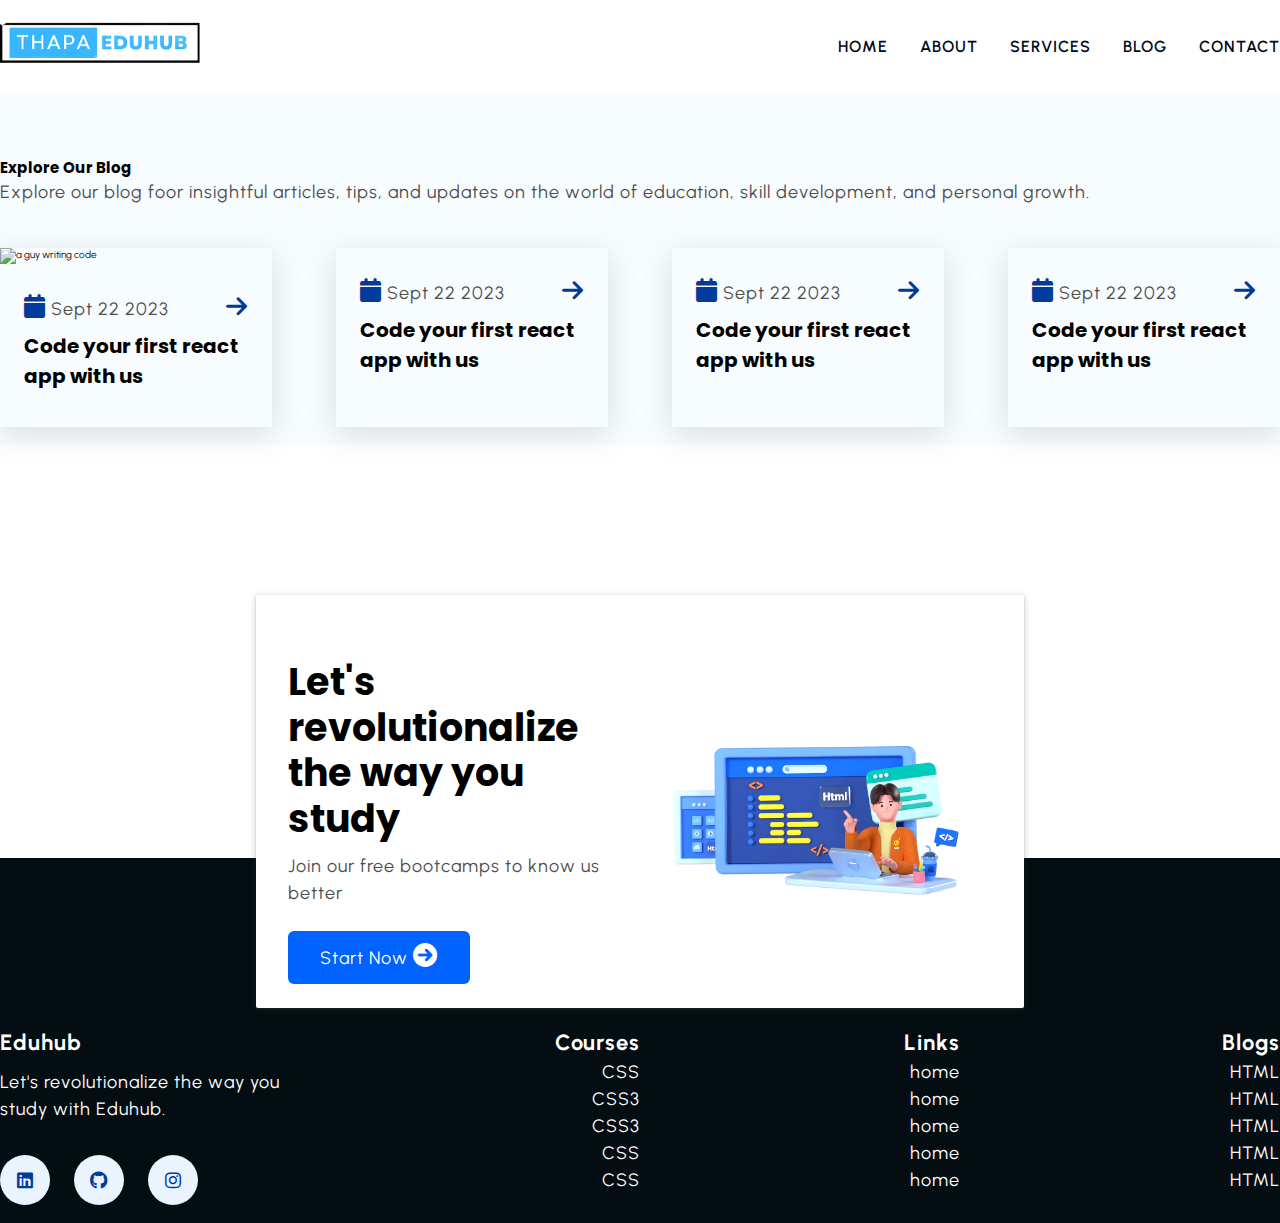
==== blog.html @ 39194c47 "blog page" ====
<!DOCTYPE html>
<html lang="en">
    <head>
        <meta charset="UTF-8">
        <meta name="viewport" content="width=device-width, initial-scale=1.0">
        <title>Eduhub</title>
        <link rel="stylesheet" href="css/style.css">
        <link
          rel="stylesheet"
          href="https://cdnjs.cloudflare.com/ajax/libs/font-awesome/6.0.0/css/all.min.css"
          integrity="sha512-9usAa10IRO0HhonpyAIVpjrylPvoDwiPUiKdWk5t3PyolY1cOd4DSE0Ga+ri4AuTroPR5aQvXU9xC6qOPnzFeg=="
          crossorigin="anonymous"
          referrerpolicy="no-referrer"
        />
    </head>
<body>
    <header class="section-navbar">
        <div class="container">
            <div class="navbar-brand">
                <a href="index.html">
                    <img src="./images/logo.png" alt="Eduhub" width="80%" height="auto">
                </a>
            </div>
            <nav class="navbar">
                <ul>
                    <li class="nav-item"><a class="nav-link" href="index.html">Home</a></li>
                    <li class="nav-item"><a class="nav-link" href="about.html">About</a></li>
                    <li class="nav-item"><a class="nav-link" href="service.html">Services</a></li>
                    <li class="nav-item"><a class="nav-link" href="blog.html">Blog</a></li>
                    <li class="nav-item"><a class="nav-link" href="contact.html">Contact</a></li>
                </ul>
            </nav>
        </div>
    </header>

    <!-- blog section -->
    <div class="section-blog">
        <div class="container">
            <h2 class="section-common-heading">Explore Our Blog</h2>
            <p class="section-common-subheading">
                    Explore our blog foor insightful articles, tips, and updates on the world of education, skill development, and personal growth.
            </p> 
        </div>

        <div class="container grid grid-four--cols">
            <div class="blog">
                <figure>
                    <img src="https://images.pexels.com/photos/1181373/pexels-photo-1181373.jpeg?auto=compress&cs=tinysrgb&w=1260&h=750&dpr=1"
              alt="a guy writing code"
            />
                </figure>

                <div class="blog-content">
                    <div class="blog-date">
                        <p><i class="fa-calendar fa-solid"></i> Sept 22 2023</p>
                        <p><i class="fa-solid fa-arrow-right"></i></p>
                    </div>

                    <h3 class="section-common--title">
                        Code your first react app with us
                    </h3>
                </div>
            </div>

            <div class="blog">
                <figure>
                  <img
                    src="https://images.pexels.com/photos/11035396/pexels-photo-11035396.jpeg?auto=compress&cs=tinysrgb&w=1260&h=750&dpr=1"
                    alt=""
                  />
                </figure>
                <div class="blog-content">
                  <div class="blog-date">
                    <p><i class="fa-calendar fa-solid"></i> Sept 22 2023</p>
                    <p><i class="fa-solid fa-arrow-right"></i></p>
                  </div>
                  <h3 class="section-common--title">
                    Code your first react app with us
                  </h3>
                </div>
              </div>
      
              <div class="blog">
                <figure>
                  <img
                    src="https://images.pexels.com/photos/4389463/pexels-photo-4389463.jpeg?auto=compress&cs=tinysrgb&w=1260&h=750&dpr=1"
                    alt=""
                  />
                </figure>
                <div class="blog-content">
                  <div class="blog-date">
                    <p><i class="fa-calendar fa-solid"></i> Sept 22 2023</p>
                    <p><i class="fa-solid fa-arrow-right"></i></p>
                  </div>
                  <h3 class="section-common--title">
                    Code your first react app with us
                  </h3>
                </div>
              </div>
      
              <div class="blog">
                <figure>
                  <img
                    src="https://images.pexels.com/photos/3861961/pexels-photo-3861961.jpeg?auto=compress&cs=tinysrgb&w=1260&h=750&dpr=1"
                    alt=""
                  />
                </figure>
                <div class="blog-content">
                  <div class="blog-date">
                    <p><i class="fa-calendar fa-solid"></i> Sept 22 2023</p>
                    <p><i class="fa-solid fa-arrow-right"></i></p>
                  </div>
                  <h3 class="section-common--title">
                    Code your first react app with us
                  </h3>
                </div>
            </div>
        </div>
    </div>
    <!-- end blog section -->


    <!-- contact home page -->
    <div class="section-contact--homepage" id="section-contact--homepage">
        <div class="container grid grid-two--cols">
            <div class="contact-content">
                <h2 class="contact-title">Let's revolutionalize the way you study</h2>
                <p>Join our free bootcamps to know us better</p>
                <div class="btn">
                    <a href="contact.html">
                        Start now <i class="fa-solid fa-arrow-circle-right"></i>
                    </a>
                </div>
            </div>
            <div class="contact-img">
                <img src="images/main.png" alt="guy doing coding">
            </div>
        </div>
     </div>
    <!-- end contact home page -->

    <!-- footer section -->
     <footer>
        <div class="container grid grid-four--cols">
            <div class="footer-1--div">
                <div class="logo-brand">
                    <a href="index.html" class="footer-subheading">Eduhub</a>
                </div>
                <p>Let's revolutionalize the way you study with Eduhub.</p>
    
            <div class="social-footer--icons">
                <a href="www.linkedin.com/in/vanshu778" target="_blank"><i class="fa-brands fa-linkedin"></i></a>
    
                <a href="github.com/vanshu778" target="_blank"><i class="fa-brands fa-github"></i></a>
    
                <a href="instagram.com/vanshu778" target="_blank"><i class="fa-brands fa-instagram"></i></a>
            </div>
        </div>
    
        <div class="footer-2--div">
            <p class="footer-subheading">Courses</p>
                <ul>
                    <li><a href="index.html">CSS</a></li>
                    <li><a href="index.html">CSS3</a></li>
                    <li><a href="index.html">CSS3</a></li>
                    <li><a href="index.html">CSS</a></li>
                    <li><a href="index.html">CSS</a></li>
                </ul>
            
        </div>
    
        <div class="footer-3--div">
            <p class="footer-subheading">Links</p>
                <ul>
                    <li><a href="index.html">home</a></li>
                    <li><a href="index.html">home</a></li>
                    <li><a href="index.html">home</a></li>
                    <li><a href="index.html">home</a></li>
                    <li><a href="index.html">home</a></li>
                </ul>
            
        </div>
    
        <div class="footer-4--div">
            <p class="footer-subheading">Blogs</p>
                <ul>
                    <li><a href="index.html">HTML</a></li>
                    <li><a href="index.html">HTML</a></li>
                    <li><a href="index.html">HTML</a></li>
                    <li><a href="index.html">HTML</a></li>
                    <li><a href="index.html">HTML</a></li>
                </ul>
            
        </div>
    
         </div>
     </footer>
     
</body>
</html>
---- css/style.css ----
@import url("https://fonts.googleapis.com/css2?family=Jost:wght@300;400;500;700;900&family=Poppins:wght@200;300;400;600&family=Quicksand:wght@300;400;500;600;700&family=Urbanist:wght@300;400;500;600;700;800;900&display=swap");
/* base rule  */

* {
  margin: 0;
  padding: 0;
  box-sizing: border-box;
  font-family: "Urbanist", sans-serif;
}

html {
  font-size: 62.5%;
  /* 1rem = 10px  */
  /* scroll-behavior: smooth; */
  /* scroll-snap-type: Y proximity; */
}

h1,
h2,
h3,
h4,
h5,
h6 {
  font-family: "Poppins", sans-serif;
}

p,
li,
a,
label {
  font-family: "Urbanist", sans-serif;
  font-size: 1.8rem;
  letter-spacing: 0.1rem;
  font-weight: 400;
  color: var(--para-color);
  line-height: 1.5;
}

a {
  text-decoration: none;
}

li {
  list-style: none;
}

/* theme */

:root {
  --main-color: #0062ff;
  --supporting-color: #ebf3fe;
  --font-color: #424242;
  /* --bg-color: #ffffff; */
  --bg-color: #f7fcff;
  --heading-color: #000a19;
  --hero-heading-color: #003b99;
  --white-color: #ffffff;
  --para-color: #504e4d;
  --bnt-hover-bg-color: #003b99;
  --btn-box-shadow: rgba(100, 100, 111, 0.2) 0px 7px 29px 0px;
  --footer-bg-color: #040d12;
}

/* layout */
.container{
  max-width: 142rem;
  margin: 0 auto;
  padding: 1.8rem 0;
}

.section-about .container:first-child,
.section-blog .container:first-child,
.section-course .container:first-child,
.section-contact--homepage .container:first-child,
.section-why--choose .container:first-child{
  padding: 6.4rem 0 2.4rem 0;
}

.grid{
  display: grid;
}

.grid-two--cols{
  grid-template-columns: repeat(2,1fr);
}

.grid-three--cols{
  grid-template-columns: repeat(3,1fr);
}

.grid-four--cols{
  grid-template-columns: repeat(4,1fr);
}
/* module / reusable  */

.section-commom-heading{
  font-size: 3.2rem;
  font-weight: 700;
  text-transform: capitalize;
}

.section-commom-subheading{
  color: var(--heading-color);
}

.section-common--title{
  font-size: 2rem;
  margin: 4rem 0 1.2rem 0;
}

.fa-solid {
  padding: 2.4rem;
  background-color: var(--supporting-color);
  font-size: 2.4rem;
  border-radius: 50%;
  color: var(--hero-heading-color);
}

.btn{
  display: inline-block;
  padding:1.2rem 3.2rem;
  background-color: var(--main-color);
  color: var(--white-color);
  border-radius: 0.6rem;
}
/* states  */

.btn:hover {
  background-color: var(--bnt-hover-bg-color);
  cursor: pointer;
  box-shadow: var(--btn-box-shadow);
}

/***** navbar Section *****/
.section-navbar{
  width: 100%;
  box-shadow: rgba(0,0,0,0.05) 0px 6px 24px 0px, rgba(0,0,0,0.08) 0px 0px 0px 1px;
}

.section-navbar .container{
  display: flex;
  justify-content: space-between;
  align-items: center;
}

.section-navbar .navbar ul{
  display: flex;
  gap: 3.2rem;
  /* text-transform: capitalize; */
  & li a{
    color: var(--heading-color);
    text-transform: uppercase;
    font-weight: 600;
    font-size: 1.6rem;
    display: inline-block;
    position: relative;
    &::after{
      content: "";
      position: absolute;
      bottom: -0.3rem;
      left: 0;
      width: 0%;
      border-bottom: 0.2rem solid var(--main-color);
      transition: all 0.3s linear;
    }
  }

  & li a:hover::after{
    width: 100%;
  }
}
/* end navbar */


/* hero section */

main{
  position: relative;
  background-image: linear-gradient(
    to top right,
    #3d86fa,
    #4484fb,
    #679eff,
    #b3d2ff,
    #ebf3fe
  );
}

.section-hero .grid{
  align-items: center;
  gap: 6.4rem;
  
  & .hero-subheading{
    text-transform: uppercase;
    letter-spacing: 0.2rem;
    font-size: 1.7rem;
    word-spacing: 0.2rem;
    color: var(--hero-heading-color);
    font-weight: 700;
  }

  & .hero-heading{
    font-size: 5.8rem;
    font-family: "jost";
    line-height: 1.5;
    color: var(--hero-heading-color);
    font-weight: 900;
  }

  & .hero-para{
    color: var(--white-color);
    margin: 2rem 0 4rem 0;
  
  }
}
.section-hero--image img{
  width: 100%;
  height: auto;
  transform: scaleX(-1);
}

/* shape divider */
.custom-shape-divider-bottom-1696162272 {
  position: absolute;
  bottom: 0;
  left: 0;
  width: 100%;
  overflow: hidden;
  line-height: 0;
  transform: rotate(180deg);
}

.custom-shape-divider-bottom-1696162272 svg {
  position: relative;
  display: block;
  width: calc(100% + 1.3px);
  height: 12rem;
}

.custom-shape-divider-bottom-1696162272 .shape-fill {
  fill: #ffffff;
}
/* end shape divider */
/* end hero section */

/* about section  */
.section-about .grid{
  gap: 6.4rem;
}

.section-about .about-div{
  text-align: center;
}
.section-about img{
  padding: 2.4rem;
  background-color: var(--supporting-color);
  width: 14em;
  height: auto;
  border-radius: 50%;
  transition: all 0.3s linear;
}

.about-div .icon:hover > img{
  transform: rotate(360deg);
  background: linear-gradient(to right, #0575e6, #021b79);
}
/* end about section  */   

/* Course section */

.section-course{
  background-color: var(--bg-color);
}
.section-course .grid{
  gap: 3.2rem;
}

.section-course .course-div{
  padding: 3.2rem;
}

.section-course .course-div:hover{
  box-shadow: var(--btn-box-shadow);
}

.course-div:nth-child(2) .icon .fa-solid{
  color: #68bf9b;
  background-color:#e7f6ef;
}

.course-div:nth-child(3) .icon .fa-solid{
  color: #ff8b52;
  background-color:#fbebe8;
}
.course-div:nth-child(4) .icon .fa-solid{
  color: #183d3d;
  background-color:#ccf7f7;
}
.course-div:nth-child(5) .icon .fa-solid{
  color: #d988b9;
  background-color: rgb(247, 223, 238);
}
.course-div:nth-child(6) .icon .fa-solid{
  color: #ff9b50;
  background-color:#f6dfce;
}
.course-div:nth-child(2) .icon .fa-solid{
  color: #1450a3;
  background-color:#dce9fa;
}
/* end Course section */

/* why choose section */

.section-why--choose .grid{
  gap: 9.6rem;
}

.why-choose--div{
  margin-top: 3.2rem;
}

.section-why--choose .text-align--right .why-choose--div{
  display: flex;
  flex-direction: column;
  justify-content: start;
  align-items: end;
  text-align: right;
}

.common-text--highlight{
  width: 6rem;
  aspect-ratio: 1;
  background-color: var(--supporting-color);
  color: var(--main-color);
  display: flex;
  justify-content: center;
  align-items: center;
  font-size: 2.4rem;
  font-weight: 700;
  border-radius: 50%;
}

.choose-center--div img{
  width: 90%;
  height: auto;
}

.choose-center--div, figure{
  display: flex;
  justify-content: center;
  align-items: center;
  position: relative;
}

.choose-center--div figure:before, .choose-center--div figure::after{
  content: "";
  position: absolute;
  top: 50%;
  left: 50%;
  transform: translate(-50%, -50%);
  background-color: var(--main-color);
  width: 45rem;
  /* aspect-ratio: 1; */
  height: 45rem;
  border-radius: 50%;
  z-index: -1;
  
}

.choose-center--div figure::before{
  animation: circle 5s linear infinite;
}

@keyframes circle{
  0%{
    background-color: #b3d0ff;
  }

  25%{
    background-color: #80b1ff;
  }

  50%{
    background-color: #4d91ff;
  }

  75%{
    background-color: #99c0ff;
  }

  100%{
    background-color: #3381ff;
  }
 
}

.choose-center--div figure::after{
  width: 50rem;
  height: 50rem;
  background-color: transparent;
  z-index: -2;
  border: 0.5rem solid var(--supporting-color);
}
/* end why choose section */

/* blog section */

.section-blog{
  background-color: var(--bg-color);

  & .grid{
    gap: 6.4rem;
  }

  & .blog{
    box-shadow: var(--btn-box-shadow);
    transition:scale 0.3s linear;

    &:hover{
      scale: 1.1;
    };

    & .blog-content{
      padding: 1.4rem 2.4rem 2.4rem;
    }
  }

  & img{
    width: 100%;
    height: auto;
  }

  & .blog-date{
    display: flex;
    justify-content: space-between;
    margin-top: 1.6rem;
    font-size: 1.4rem;
  }

  & .fa-solid{
    background-color: transparent;
    padding: 0;
  }
}

& .section-common--title{
  margin-top: 0.8rem;
}
/* end blog section */

/* contact home section */
.section-contact--homepage{
  width: 60%;
  min-height: 30rem;
  margin: 0 auto ;
  box-shadow: rgba(60,64,67,0.3) 0px 1px 2px 0px, rgba(60,64,67,0.15) 0px 2px 6px 2px;
  border-radius: 0.2rem;
  padding: 0 3.2rem;
  position: relative;
  bottom: -15rem;
  z-index: 1;
  /* margin-bottom: -15rem; */
  background-color: var(--white-color);
  & .grid{
    align-items: center;
    gap: 6.4rem;
  }
}

.contact-title{
  font-size: 3.8rem;
  line-height: 1.2
}

.contact-content p{
  margin: 1.2rem 0 2.4rem 0;
}

.section-contact--homepage a{
  color: var(--white-color);
  text-transform: capitalize;
}

.section-contact--homepage .fa-solid{
  padding: 0;
  color: var(--white-color);
  background-color: var(--main-color);
}

.section-contact--homepage img{
  width: 90%;
  height: auto;
}
/* end contact home section */

/* footer section */
footer{
  background-color: var(--footer-bg-color);
  padding-top: 15rem;
}

footer *{
  color: var(--white-color);
}

footer .grid{
  text-align: right;
}

.footer-subheading{
  font-size: 2.2rem;
  font-weight: 700;
}

.footer-1--div p{
  margin:1rem 0 3.2rem 0;
}

.footer-1--div{
  text-align: left;
  & .social-footer--icons{
    display: flex;
    gap: 2.4rem;

    & .fa-brands{
      width: 5rem;
      aspect-ratio: 1;
      background-color: var(--supporting-color);
      color: var(--bnt-hover-bg-color);
      border-radius: 50%;
      display: flex;
      justify-content: center;
      align-items: center;
      transition: all 0.3s linear;

      &:hover{
        color: var(--supporting-color);
        background-color: var(--bnt-hover-bg-color);
        rotate: 360deg;
      }
  }

  }
}
/* end footer section */
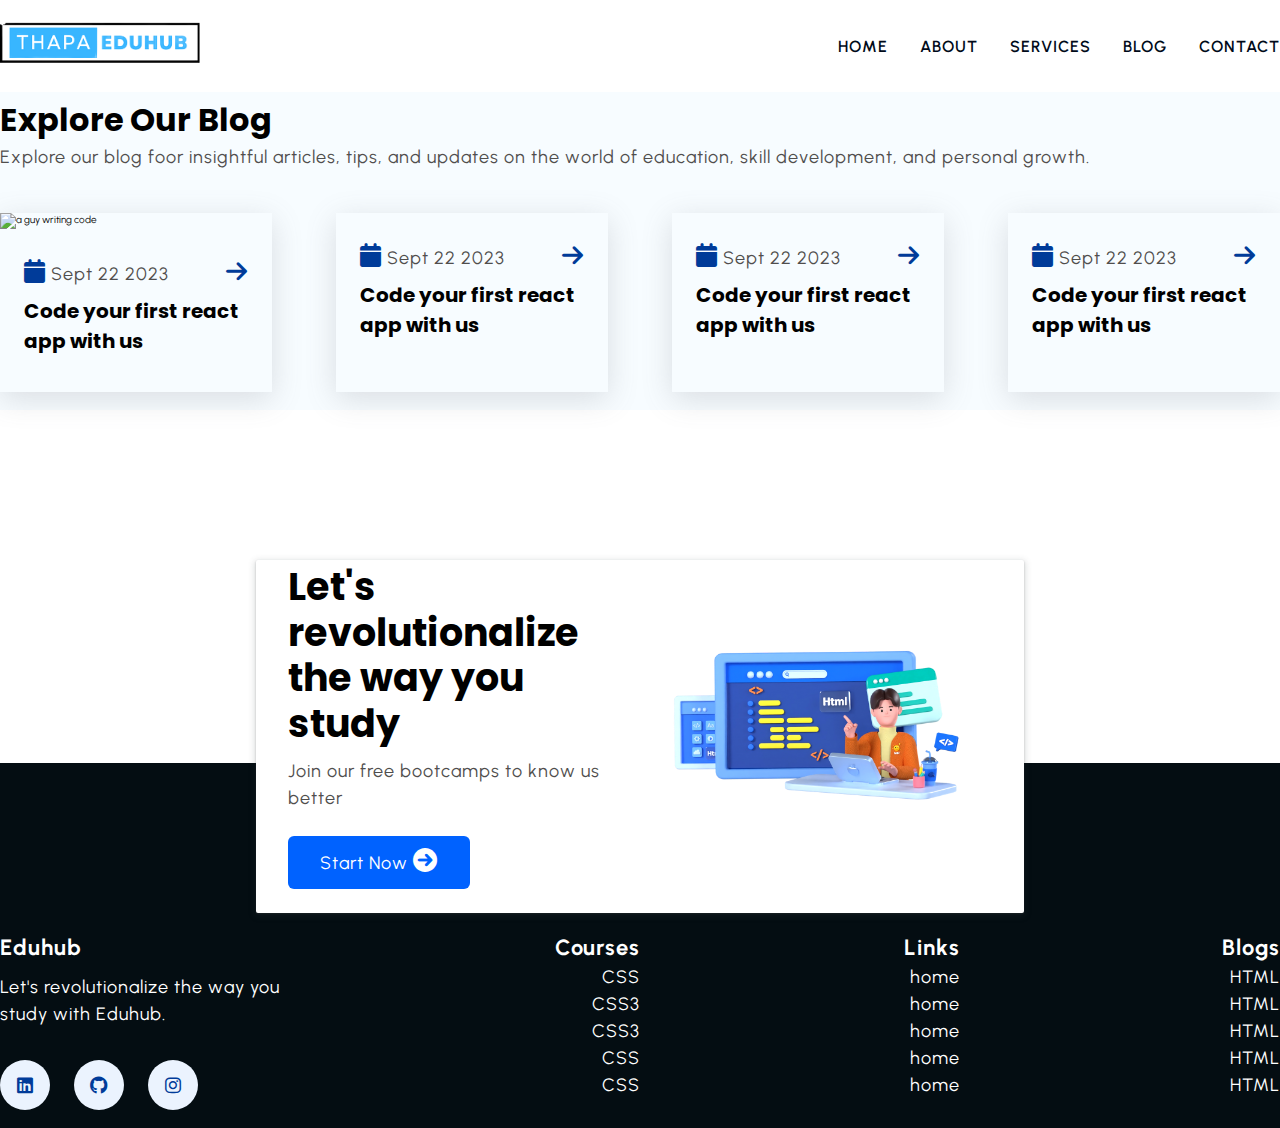
==== commit 1e039ff3: "contact page" ====
--- a/blog.html
+++ b/blog.html
@@ -36,7 +36,7 @@
     <!-- blog section -->
     <div class="section-blog">
         <div class="container">
-            <h2 class="section-common-heading">Explore Our Blog</h2>
+            <h2 class="section-commom-heading">Explore Our Blog</h2>
             <p class="section-common-subheading">
                     Explore our blog foor insightful articles, tips, and updates on the world of education, skill development, and personal growth.
             </p> 
--- a/css/style.css
+++ b/css/style.css
@@ -68,12 +68,24 @@
   padding: 1.8rem 0;
 }
 
-.section-about .container:first-child,
+/* .section-about .container:first-child,
 .section-blog .container:first-child,
 .section-course .container:first-child,
 .section-contact--homepage .container:first-child,
-.section-why--choose .container:first-child{
+.section-why--choose .container:first-child,
+section-contact .container:first-child{
   padding: 6.4rem 0 2.4rem 0;
+} */
+
+:is(
+  .section-about, 
+  .section-blog, 
+  .section-contact, 
+  .section-course, 
+  .section-why--choose, 
+  .section-contact--homepage
+  ) .container:first-child{
+  padding: 0.4rem 0 2.4rem 0;
 }
 
 .grid{
@@ -494,6 +506,46 @@
 }
 /* end contact home section */
 
+/* contact page */
+
+  .section-contact{
+  & .grid{
+    align-items: center;
+    gap: 6.4rem;
+  }
+  }
+
+  .mb-3{
+    margin-bottom: 3.2rem;
+  }
+
+  label{
+    display: block;
+    text-transform: capitalize;
+  }
+
+  .contact-content .grid{
+    gap: 6.4rem;
+  }
+
+  input, textarea{
+    width: 100%;
+    padding: 1.4rem 2.4rem;
+  }
+
+  ::placeholder{
+    font-size: 1.6rem;
+    letter-spacing: 0.1rem;
+  }
+
+  .btn-submit{
+    font-size: 1.8rem;
+    border: none;
+    text-transform: capitalize;
+  }
+
+  /* end contact page */
+
 /* footer section */
 footer{
   background-color: var(--footer-bg-color);
